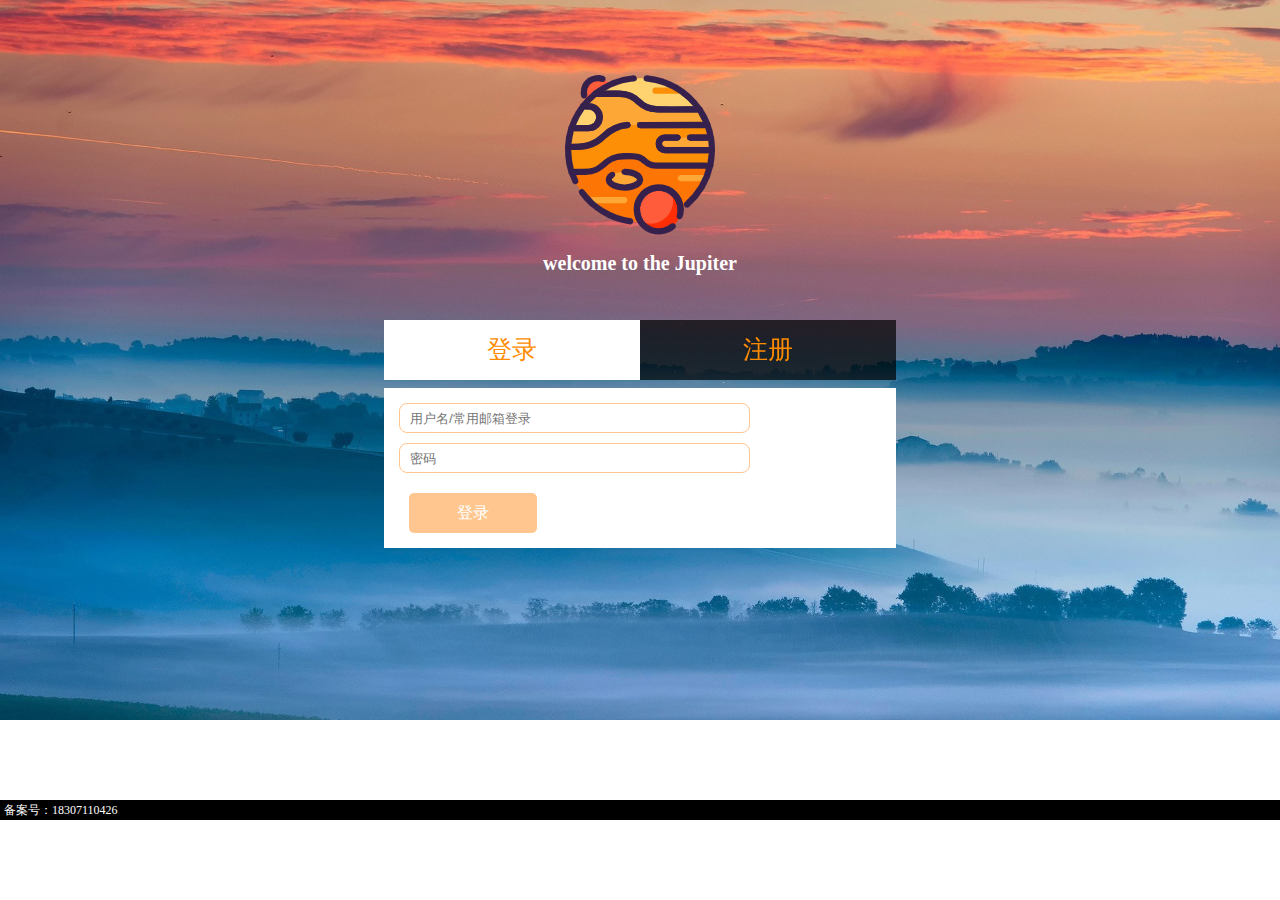
==== index.html @ 600fd2e8 "trial" ====
<!DOCTYPE html>
<html lang="en">
<head>
    <meta charset="UTF-8">
    <meta name="viewport" content="width=device-width">
    <title>Welcome-Jupiter</title>
    <link rel="stylesheet" href="src/styles/reset.css">
    <link rel="stylesheet" href="src/styles/log-in.css">
</head>

<body>
    <div class="main-body">

        <div class="logo">
            <img src="images/icon/jupiter_logo.png" alt="jupiter-logo">
            <h3>welcome to the Jupiter</h3>
        </div>

        <div class="row">
            <a class="in" href="index.html">登录</a>
            <a class="out" href="src/register.html">注册</a>
        </div>

        <section>
            <div class="input">
                <form action="#" method="post">
                    <input type="text" name="user-name" required placeholder="用户名/常用邮箱登录" aria-placeholder="以字母开始的用户名" pattern="^[a-z]+$" >
                    <input type="password"  name="password" required placeholder="密码">
                    <input type="submit" value="登录" name="log-in" onclick="window.location.href='src/home.html'">
                </form>
            </div>
        </section>

    </div>

    <footer>备案号：18307110426</footer>
</body>
</html>
---- src/styles/log-in.css ----
/*主体高清图*/

.main-body {
    background-image: url(../../images/logphotos/高清2.jpg);
    background-repeat: no-repeat;
    background-attachment: fixed;
    background-size: 100%;
    width: 100%;
    height: 800px;
    display: flex;
    flex-flow: column nowrap;
}



/*logo*/

.logo {
    padding: 50px 0;
    text-align: center;
    height: 320px;
    width: 100%;
}

h3 {
    color: white;
    font-size: 20px;
}

/*登录注册条*/
.row {
    background-color: rgba(0,0,0,0.7);
    background-position: center;

    display: flex;
    flex-flow: row nowrap;
    justify-content: center;
    margin-left: 30%;
    margin-right: 30%;
    height: 60px;
    text-align: center;
    width: 40%;
}

.row a {
    color: darkorange;
    width: 50%;
    height: 60px;
    line-height: 60px;
    vertical-align: center;
    text-decoration: none;
    font-size: 25px;
 }

.out:hover {
    background-color: black;
    color: white;
}

.in{
    background-color: white;
    color: black;
}
@media (max-width: 1200px) and (min-width: 420px){
    .main-body {
        background-size: 120%;
    }
}



/*登录注册内容*/

section {
    /*border: 1px solid crimson;*/
    margin-left: 30%;
    margin-right: 30%;
    padding-bottom: 200px;
    height: 500px;
    width: 40%;
}
.input {
    background-color: white;
    margin-top: 8px;
    padding: 5px;
}

input[type='password'],input[type='text'],input[type='email'] {
    border: 1px solid #ffc78f;
    border-radius: 8px;
    display: block;
    height: 30px;
    width: 70%;
    margin: 10px 10px;
    padding: 5px 10px;
}

input[type='submit'] {
    background-color: #ffc78f;
    border-radius: 5px;;
    color: white;
    font-size: 1.0em;
    height: 2.5rem;
    width: 8rem;
    text-align: center;
    outline: none;
    margin: 10px 20px;
}

@media (max-width: 420px) {

    .main-body {
        background-size: 100% 600px;
        height: 600px;
    }
    .logo image {
        width: 120%;
    }
    .row,section {
        width: auto;
        margin-left: 20px;
        margin-right: 20px;
    }
    section {
        height: 200px;
    }
}

/*脚注*/

footer {
    background: black;
    color: white;
    font-size: 12px;
    padding: 4px;
}
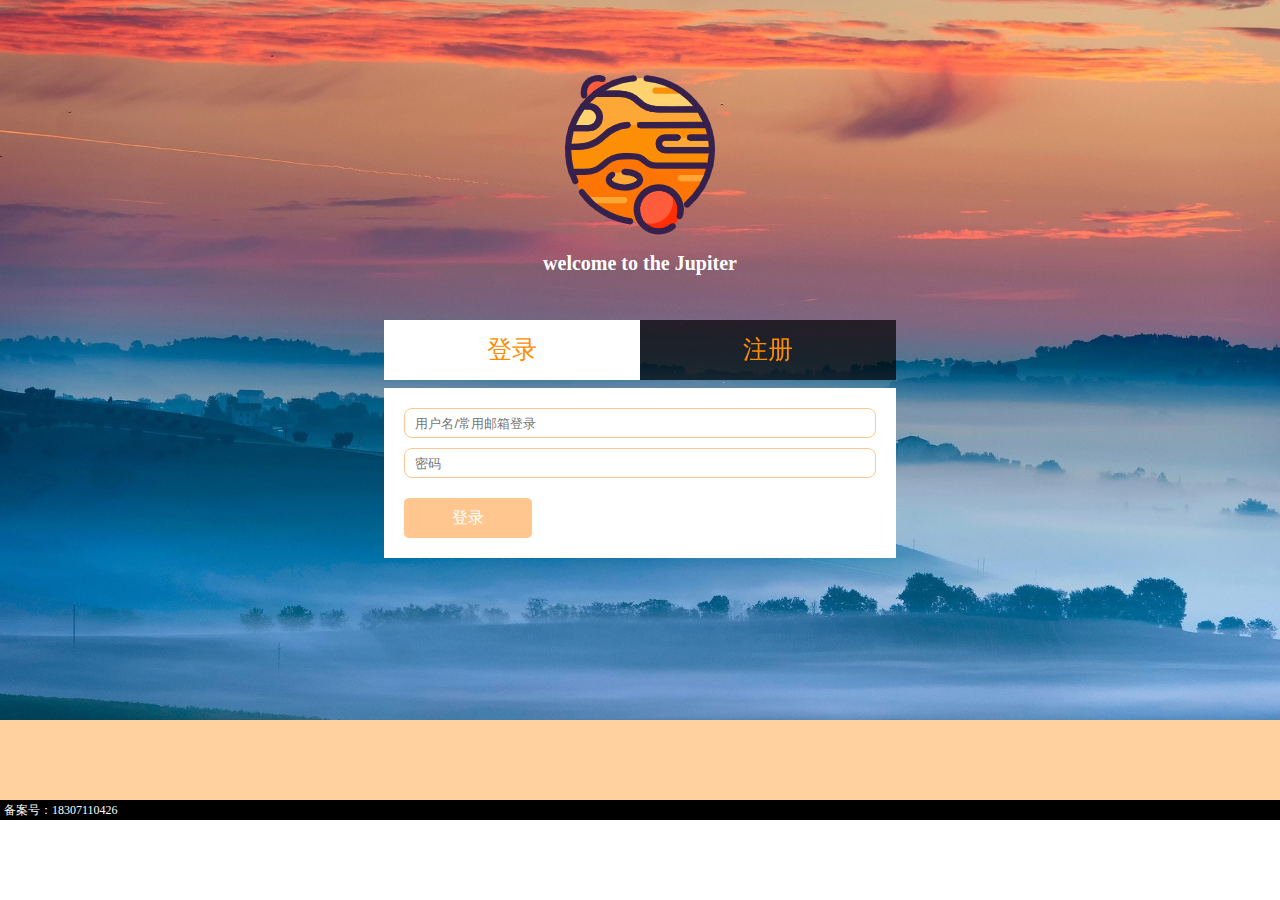
==== commit 2d7192aa: "submit2" ====
--- a/index.html
+++ b/index.html
@@ -23,8 +23,8 @@
 
         <section>
             <div class="input">
-                <form action="#" method="post">
-                    <input type="text" name="user-name" required placeholder="用户名/常用邮箱登录" aria-placeholder="以字母开始的用户名" pattern="^[a-z]+$" >
+                <form action="#" method="get">
+                    <input type="text" name="user-name" required placeholder="用户名/常用邮箱登录" aria-placeholder="以字母开始的用户名">
                     <input type="password"  name="password" required placeholder="密码">
                     <input type="submit" value="登录" name="log-in" onclick="window.location.href='src/home.html'">
                 </form>
--- a/src/styles/log-in.css
+++ b/src/styles/log-in.css
@@ -2,6 +2,7 @@
 
 .main-body {
     background-image: url(../../images/logphotos/高清2.jpg);
+    background-color: rgba(255, 178, 95, 0.6);
     background-repeat: no-repeat;
     background-attachment: fixed;
     background-size: 100%;
@@ -10,8 +11,6 @@
     display: flex;
     flex-flow: column nowrap;
 }
-
-
 
 /*logo*/
 
@@ -28,10 +27,10 @@
 }
 
 /*登录注册条*/
+
 .row {
     background-color: rgba(0,0,0,0.7);
     background-position: center;
-
     display: flex;
     flex-flow: row nowrap;
     justify-content: center;
@@ -61,13 +60,12 @@
     background-color: white;
     color: black;
 }
+
 @media (max-width: 1200px) and (min-width: 420px){
     .main-body {
         background-size: 120%;
     }
 }
-
-
 
 /*登录注册内容*/
 
@@ -79,10 +77,11 @@
     height: 500px;
     width: 40%;
 }
+
 .input {
     background-color: white;
     margin-top: 8px;
-    padding: 5px;
+    padding: 10px 0;
 }
 
 input[type='password'],input[type='text'],input[type='email'] {
@@ -90,9 +89,9 @@
     border-radius: 8px;
     display: block;
     height: 30px;
-    width: 70%;
-    margin: 10px 10px;
-    padding: 5px 10px;
+    width: 92%;
+    margin: 10px 4%;
+    padding: 0 10px;
 }
 
 input[type='submit'] {
@@ -104,23 +103,25 @@
     width: 8rem;
     text-align: center;
     outline: none;
-    margin: 10px 20px;
+    margin: 10px 4%;
 }
 
 @media (max-width: 420px) {
+    .main-body {
+        background-size: 100% 700px;
+        height: 700px;
+    }
 
-    .main-body {
-        background-size: 100% 600px;
-        height: 600px;
-    }
     .logo image {
         width: 120%;
     }
+
     .row,section {
         width: auto;
         margin-left: 20px;
         margin-right: 20px;
     }
+
     section {
         height: 200px;
     }
